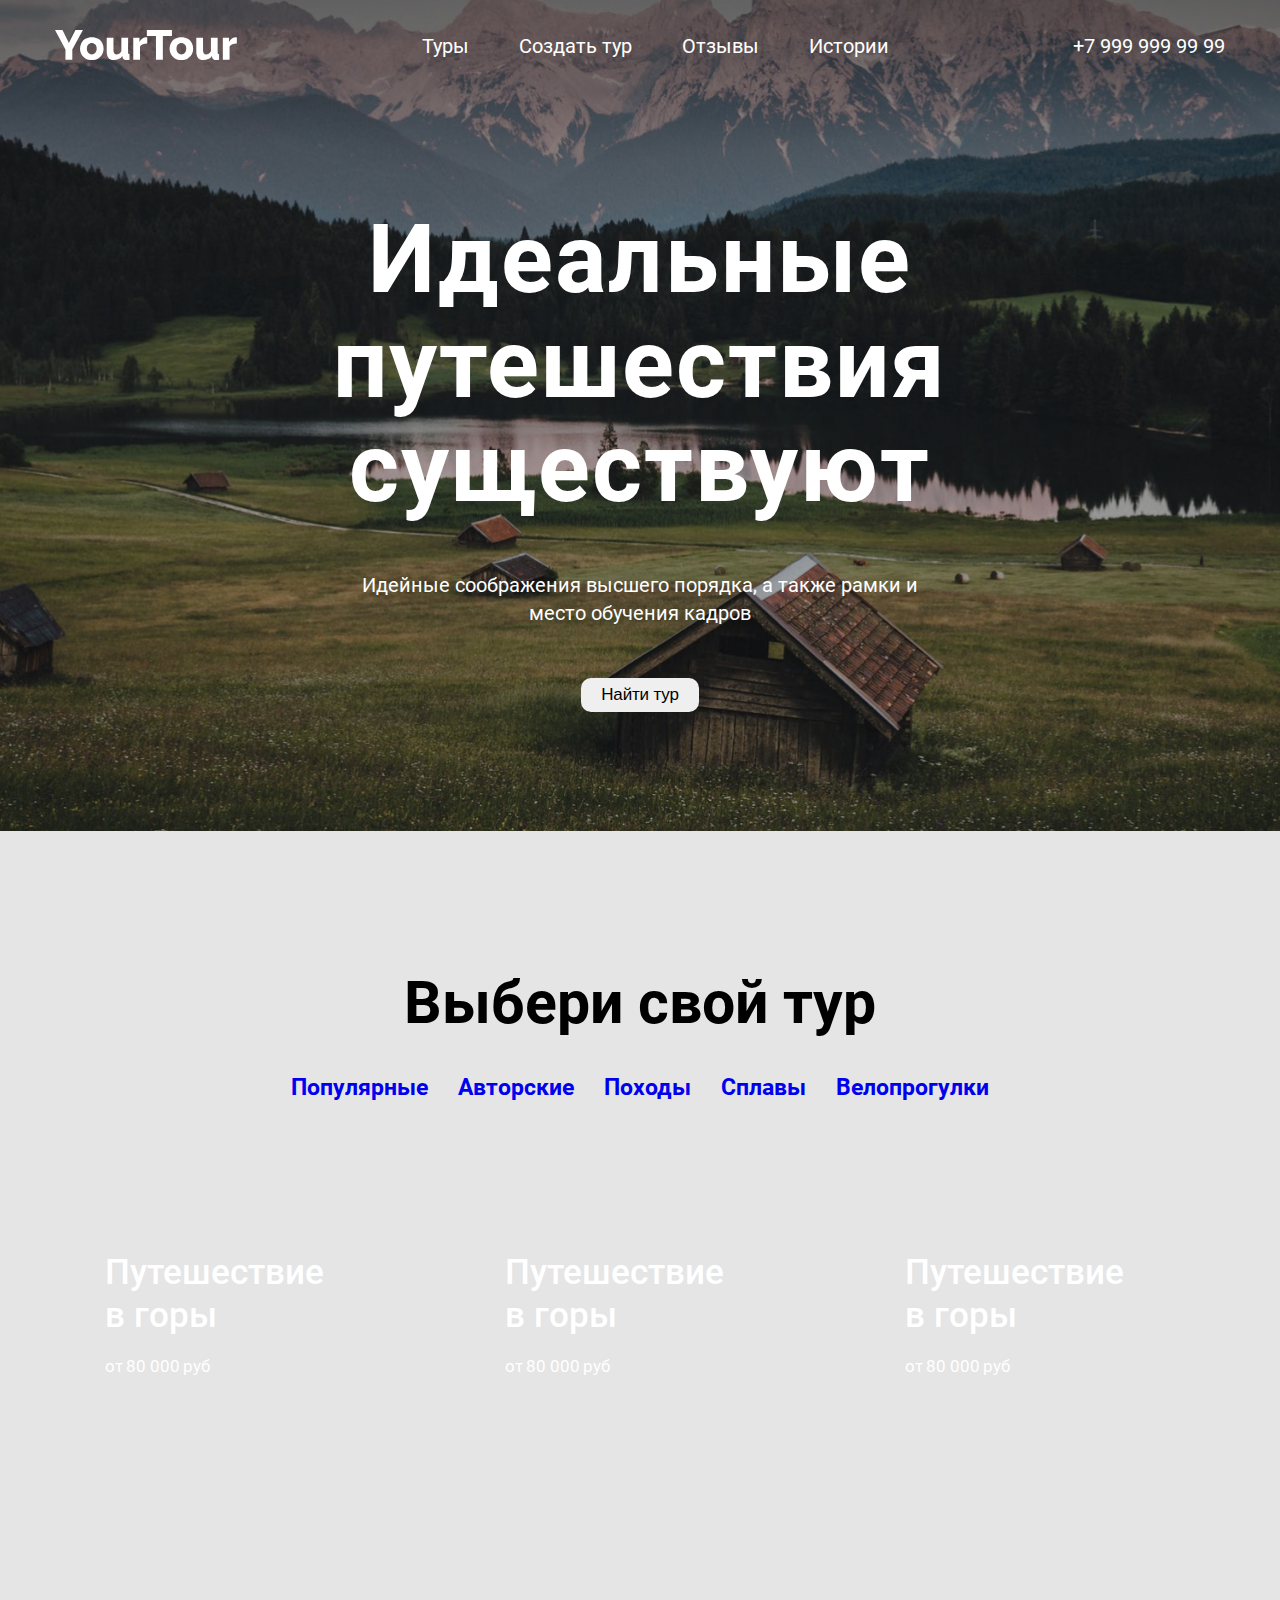
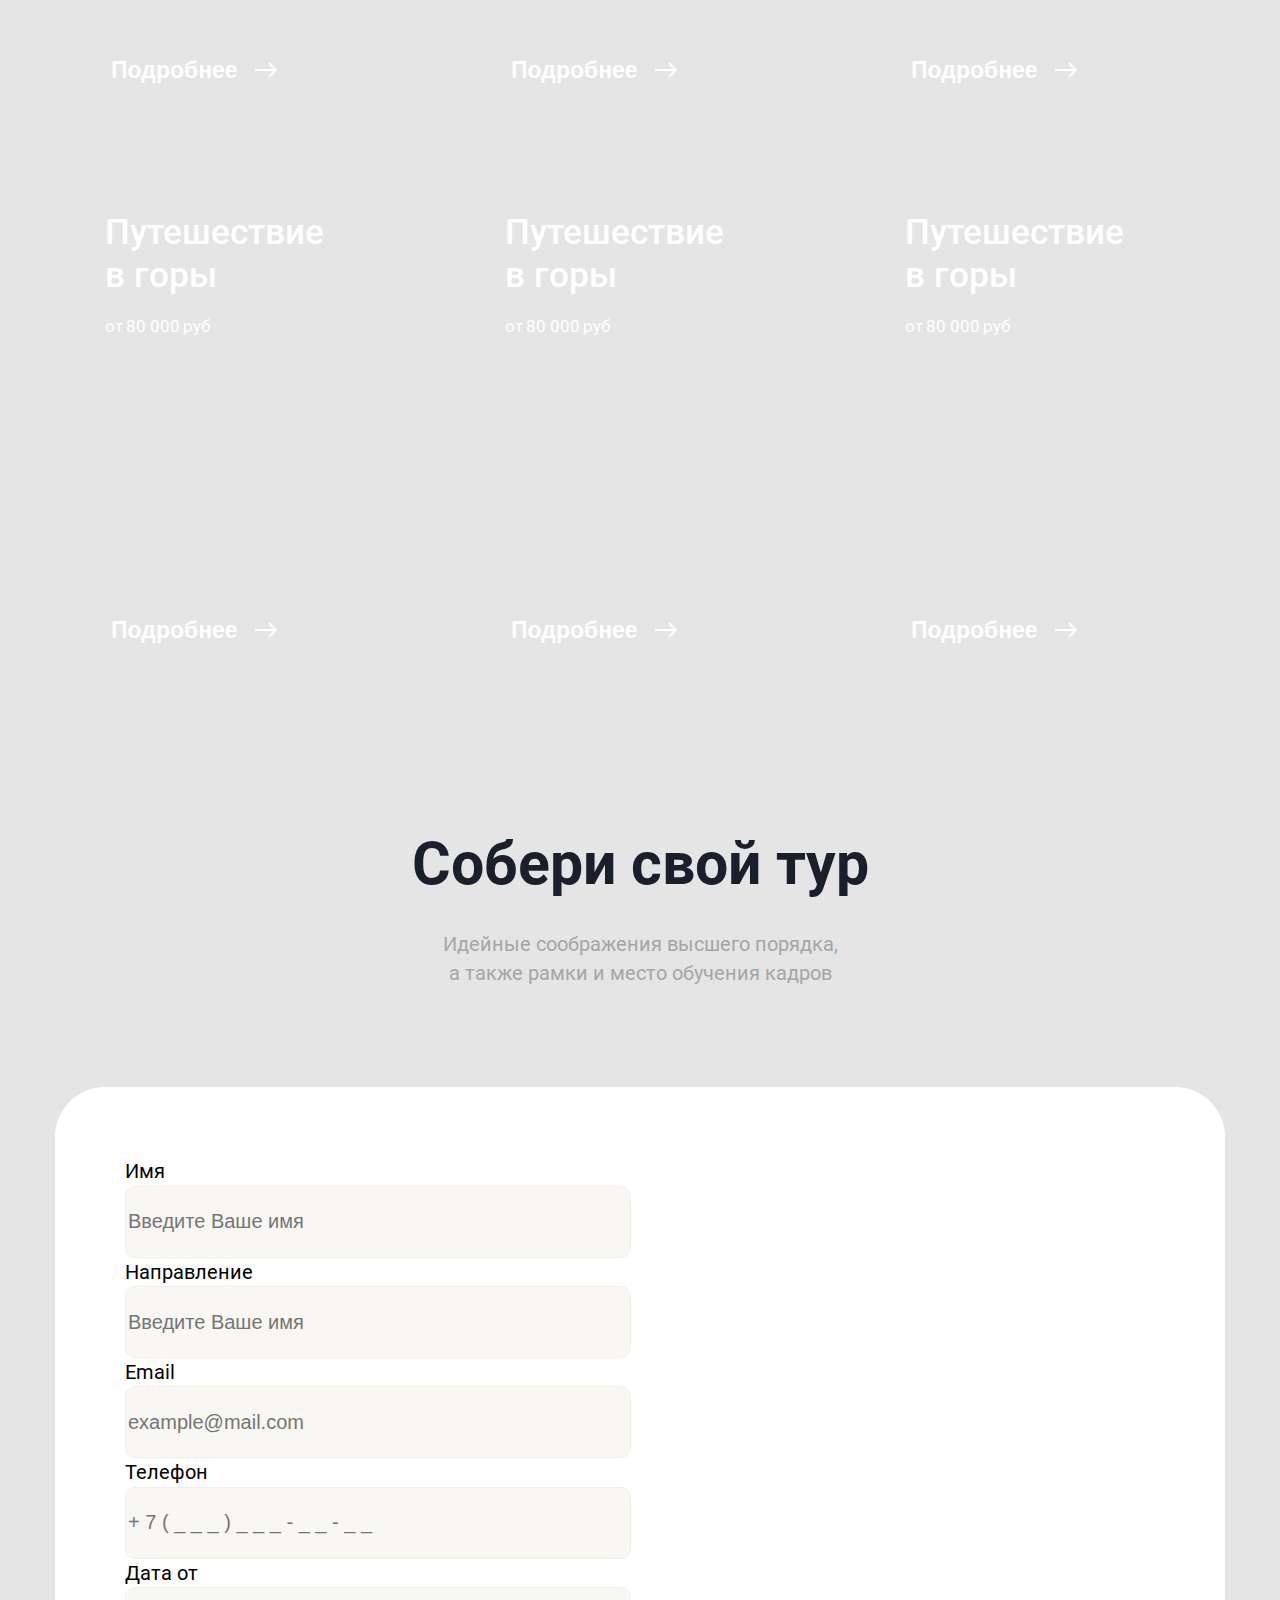
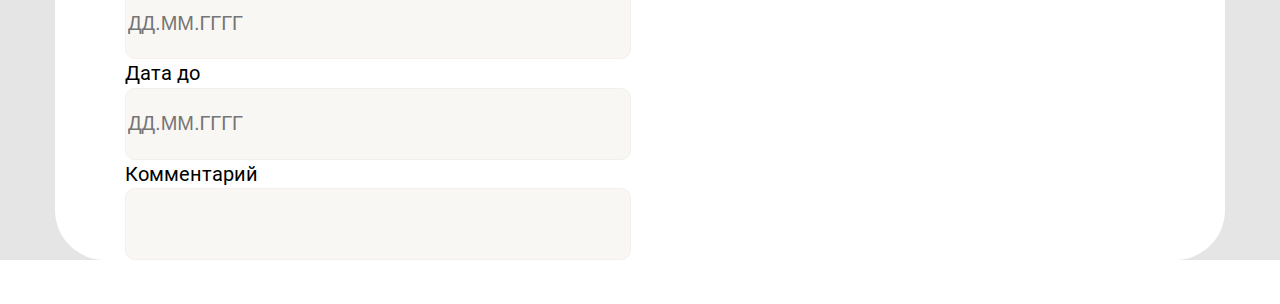
==== YT.html @ fe2a6898 "myfirstcommit" ====
<!DOCTYPE html>
<html lang="ru">

<head>
   <link rel="stylesheet" href="css/style.css">
   <meta charset="UTF-8">
   <meta http-equiv="X-UA-Compatible" content="IE=edge">
   <meta name="viewport" content="width=device-width, initial-scale=1.0">
   <title>Your tour</title>
</head>

<body>
   <!-- Header start -->


   <header class="header">
      <div class="wrapper">
         <div class="header__wrapper">
            <div class="header__logo">
               <a href="#" class="header__logo-link">
                  <img src="img/svg/YourTour.svg" alt="Your Tour logo" class="header__logo-pic">
               </a>
            </div>

            <nav class="header__nav">
               <ul class="header__list">
                  <li class="header__item">
                     <a href="#!" class="header__link">Туры</a>
                  </li>
                  <li class="header__item">
                     <a href="#!" class="header__link">Создать тур</a>
                  </li>
                  <li class="header__item">
                     <a href="#!" class="header__link">Отзывы</a>
                  </li>
                  <li class="header__item">
                     <a href="#!" class="header__link">Истории</a>
                  </li>
               </ul>
            </nav>
            <div class="header__tel">
               <a href="tel:+79999999999" class="header__tel-link">+7 999 999 99 99</a>
            </div>

         </div>
      </div>
   </header>


   <!-- Header end -->

   <!-- Main start -->

   <main class="main">
      <div class="main__info">
         <section class="intro">
            <div class="wrapper">

               <div class="main__wrapper">
                  <h1 class="main__title">
                     Идеальные путешествия существуют
                  </h1>
                  <p class="main__subtitle">
                     Идейные соображения высшего порядка, а также рамки и место обучения кадров
                  </p>

                  <form action="#" class="main__form" target="_blank">
                     <button class="main__form-button">Найти тур</button>
                  </form>

               </div>
            </div>
         </section>
      </div>
      <section class="tours">
         <div class="wrapper">
            <div class="tours__wrapper">
               <h2 class="tours__title">
                  Выбери свой тур
               </h2>
               <nav class="main__nav">
                  <ul class="main__list">
                     <li class="main__list-item">
                        <a href="#!" class="main__list-link">Популярные</a>
                     </li>
                     <li class="main__list-item">
                        <a href="#!" class="main__list-link">Авторские</a>
                     </li>
                     <li class="main__list-item">
                        <a href="#!" class="main__list-link">Походы</a>
                     </li>
                     <li class="main__list-item">
                        <a href="#!" class="main__list-link">Сплавы</a>
                     </li>
                     <li class="main__list-item">
                        <a href="#!" class="main__list-link">Велопрогулки</a>
                     </li>
                  </ul>
               </nav>
               <div class="main__cards">
                  <div class="main__card">

                     <h3 class="main__card-title">Путешествие в&nbspгоры</h3>
                     <p class="main__card-price">от 80 000 руб</p>
                     <form action="#" class="card__form" target="_blank">
                        <button class="card__form-button">Подробнее
                           <img src="img/icons/arrowrighticon.png" alt="Strelka more" class="card__form-arrow">
                        </button>

                     </form>
                  </div>
                  <div class="main__card">

                     <h3 class="main__card-title">Путешествие в&nbspгоры</h3>
                     <p class="main__card-price">от 80 000 руб</p>
                     <form action="#" class="card__form" target="_blank">
                        <button class="card__form-button">Подробнее
                           <img src="img/icons/arrowrighticon.png" alt="Strelka more" class="card__form-arrow">
                        </button>

                     </form>
                  </div>
                  <div class="main__card">

                     <h3 class="main__card-title">Путешествие в&nbspгоры</h3>
                     <p class="main__card-price">от 80 000 руб</p>
                     <form action="#" class="card__form" target="_blank">
                        <button class="card__form-button">Подробнее
                           <img src="img/icons/arrowrighticon.png" alt="Strelka more" class="card__form-arrow">
                        </button>

                     </form>
                  </div>
                  <div class="main__card">

                     <h3 class="main__card-title">Путешествие в&nbspгоры</h3>
                     <p class="main__card-price">от 80 000 руб</p>
                     <form action="#" class="card__form" target="_blank">
                        <button class="card__form-button">Подробнее
                           <img src="img/icons/arrowrighticon.png" alt="Strelka more" class="card__form-arrow">
                        </button>

                     </form>
                  </div>
                  <div class="main__card">

                     <h3 class="main__card-title">Путешествие в&nbspгоры</h3>
                     <p class="main__card-price">от 80 000 руб</p>
                     <form action="#" class="card__form" target="_blank">
                        <button class="card__form-button">Подробнее
                           <img src="img/icons/arrowrighticon.png" alt="Strelka more" class="card__form-arrow">
                        </button>

                     </form>
                  </div>
                  <div class="main__card">

                     <h3 class="main__card-title">Путешествие в&nbspгоры</h3>
                     <p class="main__card-price">от 80 000 руб</p>
                     <form action="#" class="card__form" target="_blank">
                        <button class="card__form-button">Подробнее
                           <img src="img/icons/arrowrighticon.png" alt="Strelka more" class="card__form-arrow">
                        </button>

                     </form>


                  </div>
               </div>
            </div>
         </div>
         <section class="create">
            <div class="wrapper">
               <div class="create__wrapper">
                  <h2 class="create__title">
                     Собери свой тур
                  </h2>
                  <p class="create__subtitle">
                     Идейные соображения высшего порядка, а&nbspтакже рамки и место обучения кадров
                  </p>
                  <div class="form__wrapper">
                     <form action="#" class="create__form">
                        <label class="create__item">
                           <div class="create__item-title">Имя</div>
                           <input type="text" placeholder="Введите Ваше имя" class="create__item-input" name="">
                        </label>
                        <label class="create__item">
                           <div class="create__item-title">Направление</div>
                           <input type="text" placeholder="Введите Ваше имя" class="create__item-input" name="">
                        </label>
                        <label class="create__item">
                           <div class="create__item-title">Email</div>
                           <input type="text" placeholder="example@mail.com" class="create__item-input" name="">
                        </label>
                        <label class="create__item">
                           <div class="create__item-title">Телефон</div>
                           <input type="text" placeholder="+ 7 ( _ _ _ ) _ _ _ - _ _ - _ _" class="create__item-input"
                              name="">
                        </label>
                        <label class="create__item">
                           <div class="create__item-title">Дата от</div>
                           <input type="text" placeholder="ДД.ММ.ГГГГ" class="create__item-input" name="">
                        </label>
                        <label class="create__item">
                           <div class="create__item-title">Дата до</div>
                           <input type="text" placeholder="ДД.ММ.ГГГГ" class="create__item-input" name="">
                        </label>
                        <label class="create__item">
                           <div class="create__item-title">Комментарий</div>
                           <input type="text" placeholder="" class="create__item-input" name="">
                        </label>

                     </form>
                  </div>
               </div>
            </div>
         </section>
      </section>

   </main>

   <!-- Main end  -->


</body>

</html>
---- css/style.css ----
/* http://meyerweb.com/eric/tools/css/reset/ 
   v2.0 | 20110126
   License: none (public domain)
*/

html, body, div, span, applet, object, iframe,
h1, h2, h3, h4, h5, h6, p, blockquote, pre,
a, abbr, acronym, address, big, cite, code,
del, dfn, em, img, ins, kbd, q, s, samp,
small, strike, strong, sub, sup, tt, var,
b, u, i, center,
dl, dt, dd, ol, ul, li,
fieldset, form, label, legend,
table, caption, tbody, tfoot, thead, tr, th, td,
article, aside, canvas, details, embed, 
figure, figcaption, footer, header, hgroup, 
menu, nav, output, ruby, section, summary,
time, mark, audio, video {
	margin: 0;
	padding: 0;
	border: 0;
	font-size: 100%;
	font: inherit;
	vertical-align: baseline;
}
/* HTML5 display-role reset for older browsers */
article, aside, details, figcaption, figure, 
footer, header, hgroup, menu, nav, section {
	display: block;
}
body {
   max-width: 1920px;
	line-height: 1;
   font-family: 'Roboto', sans-serif;
   font-weight: 400;
   font-size: 16px;
}
ol, ul {
	list-style: none;
}
blockquote, q {
	quotes: none;
}
blockquote:before, blockquote:after,
q:before, q:after {
	content: '';
	content: none;
}
table {
	border-collapse: collapse;
	border-spacing: 0;
}

img {
   max-width: 100%;
   height: auto;
}

/* roboto-regular - cyrillic */

/* roboto-regular - cyrillic */
@font-face {
   font-family: 'Roboto';
   font-style: normal;
   font-weight: 400;
   src: local(''),
        url('../fonts/roboto-v29-cyrillic-regular.woff2') format('woff2'), /* Chrome 26+, Opera 23+, Firefox 39+ */
        url('../fonts/roboto-v29-cyrillic-regular.woff') format('woff'); /* Chrome 6+, Firefox 3.6+, IE 9+, Safari 5.1+ */
 }
 /* roboto-500 - cyrillic */
 @font-face {
   font-family: 'Roboto';
   font-style: normal;
   font-weight: 500;
   src: local(''),
        url('../fonts/roboto-v29-cyrillic-500.woff2') format('woff2'), /* Chrome 26+, Opera 23+, Firefox 39+ */
        url('../fonts/roboto-v29-cyrillic-500.woff') format('woff'); /* Chrome 6+, Firefox 3.6+, IE 9+, Safari 5.1+ */
 }
 /* roboto-700 - cyrillic */
 @font-face {
   font-family: 'Roboto';
   font-style: normal;
   font-weight: 700;
   src: local(''),
        url('../fonts/roboto-v29-cyrillic-700.woff2') format('woff2'), /* Chrome 26+, Opera 23+, Firefox 39+ */
        url('../fonts/roboto-v29-cyrillic-700.woff') format('woff'); /* Chrome 6+, Firefox 3.6+, IE 9+, Safari 5.1+ */
 }




 .wrapper{
   max-width: 1170px;
   margin: 0 auto;
}


/* Start header styles */

.header{
top: 0;
left: 0;
width: 100%;
position: absolute;
}


.header__wrapper{
   
   padding-top: 28.88px;
   display: flex;
   flex-wrap: wrap;
   align-items: center;
   justify-content: space-between;
}

.header__link{
   font-family: Roboto;
   font-style: normal;
   font-weight: normal;
   font-size: 20px;
   line-height: 142%;
   color: #FFFFFF;
   text-decoration: none;
}

.header__tel-link{
   font-family: Roboto;
   font-style: normal;
   font-weight: normal;
   font-size: 20px;
   line-height: 142%;
   color: #FFFFFF;
   text-decoration: none;
}

.header__list{
   display: flex;
   flex-wrap: wrap;
   justify-content: space-around;
}

.header__item{
   margin-right: 50px;
}

.header__item:last-child{
   margin-right: 0;
}



.header__link:hover, .header__link:focus{
text-decoration: underline;
}

/* End header styles */



/* Start main styles */

.main{

}

.main__info{
   max-height: 831px;
   height: 100vh; 
  background: url('../img/headerbg2.jpg')  center no-repeat;
  background-size:cover; 
}

.main__wrapper{
 display: flex;
 flex-wrap: wrap;
 align-items: center;
 flex-direction: column;

}

.intro{
 padding-top: 207px;
}

.main__title{
   margin-bottom: 50px;
   max-width: 768px;
   font-style: normal;
   font-weight: bold;
   font-size: 96px;
   line-height: 109%;
   letter-spacing: 0.02em;
   text-align: center;
   color: #FFFFFF;
}

.main__subtitle{
   max-width: 562px;
   font-style: normal;
   font-weight: normal;
   font-size: 20px;
   line-height: 142%;
   text-align: center;
   color: #FFFFFF;
   margin-bottom: 50px;
}


.main__form{

}

.main__form-button{
   font-style: normal;
   font-weight: normal;
   font-size: 17px;
   line-height: 142%;
   letter-spacing: -0.01em;
   width: 118px;
  height: 34px;
  border:0;
  border-radius: 10px;
}

.main__form-button:hover{
   background: #EFA501;
}

.main__form-button:active{
   background: #F8E6BE;
}



/* End main  styles */

/* Start Tours  styles */

.tours{
   background-color: #E5E5E5;;
}

.tours__wrapper{
   padding-top: 135px;
}

.tours__title{
   margin: 0 auto;
   max-width: 473px;
   font-style: normal;
   font-weight: bold;
   font-size: 59px;
   line-height: 124%;
   text-align: center;
}

.main__nav{
margin-top: 35px;
}

.main__list{
   display: flex;
   flex-wrap: wrap;
   justify-content: center;
   align-items: center;
   padding-bottom: 100px;
   
}

.main__list-item{
   margin-right: 30px;
   font-style: normal;
   font-weight: bold;
   font-size: 23px;
   line-height: 122%;
   color: #1B1F2B;
   
}

.main__list-item:last-child{
   margin-right: 0;
}

.main__list-link{
   text-decoration: none;
}

.main__list-link:hover{
   border-bottom: 2px solid #EFA501;
   color: #EFA501;
}


/* End Tours  styles */


/* Start cards  styles */

.main__cards{
   
   display: grid; 
   grid-template-columns: repeat(3, 370px); 
   grid-template-rows: repeat(2, 530px); 
   grid-column-gap: 30px; 
   grid-row-gap: 30px; 
   padding-bottom: 135px;
}

.main__card-pic{
  
}


.main__card{
   grid-column: span 1;
   
    
}

.main__card-title{
   padding-top: 50px;
   margin: 0 auto;
   max-width: 270px;
   padding-bottom: 16px;
   font-style: normal;
   font-weight: 500;
   font-size: 35px;
   line-height: 122%;
   color: #FFFFFF;
}

.main__card-price{
   margin: 0 auto;
   max-width: 270px;
padding-bottom: 277px;
font-style: normal;
font-weight: normal;
font-size: 17px;
line-height: 142%;
letter-spacing: -0.01em;
color: #FFFFFF;
}

.main__card-more{
  
   font-family: Roboto;
   font-style: normal;
   font-weight: bold;
   font-size: 23px;
   line-height: 122%;
   color: #FFFFFF;
   text-decoration: none;
   background: url(..img/icons/arrowrighticon.png) no-repeat right center;
}

.card__form{
margin-left: 50px;


}
.card__form-button{
background-color: transparent;
display: inline-flex;
align-items: center;
font-style: normal;
font-weight: bold;
font-size: 23px;
line-height: 122%;
color: #FFFFFF;
border-radius: 50px;
border: 0;
}

.card__form-button:hover{
   background: #286562;
}

.card__form-button:active{
   background: #EFA501;
}

.card__form-arrow{
   padding-left: 16px;
   
}
/* End Cards  styles */

/* Start Create tours styles */
.create__title{
   margin: 0 auto;
   max-width: 458px;
   padding-bottom: 30px;
   font-style: normal;
   font-weight: bold;
   font-size: 59px;
   line-height: 124%;
   text-align: center;
   color: #1B1F2B;
}

.create__subtitle{
   margin: 0 auto;
   max-width: 418px;
   padding-bottom: 100px;
   font-family: Roboto;
   font-style: normal;
   font-weight: normal;
   font-size: 20px;
   line-height: 142%;
   text-align: center;
   color: #A6A6A6;
   display: flex;
   flex-wrap: wrap;
   align-items: flex-start;
}

/* Form */

.form__wrapper{
max-width: 1170px;
background-color:#FFFFFF;
border-radius: 50px;
}

.create__form{
   max-width: 1030px;
   padding-top: 70px;
  margin: 0 auto;
 

}

.create__item{
   max-width: 500px;
 padding-bottom: 69px;
}

.create__item-title{
   max-width: 500px;
   font-style: normal;
   font-weight: normal;
   font-size: 20px;
   line-height: 142%;
}

.create__item-input{
   
   background-color: #F9F7F4;;
   border: 1px solid #F4F0E9;
   border-radius: 10px;
   width: 500px;
   height: 68px;
   font-style: normal;
   font-weight: normal;
   font-size: 20px;
   line-height: 142%;
   color: #A6A6A6;
}

/* End Create tours style */
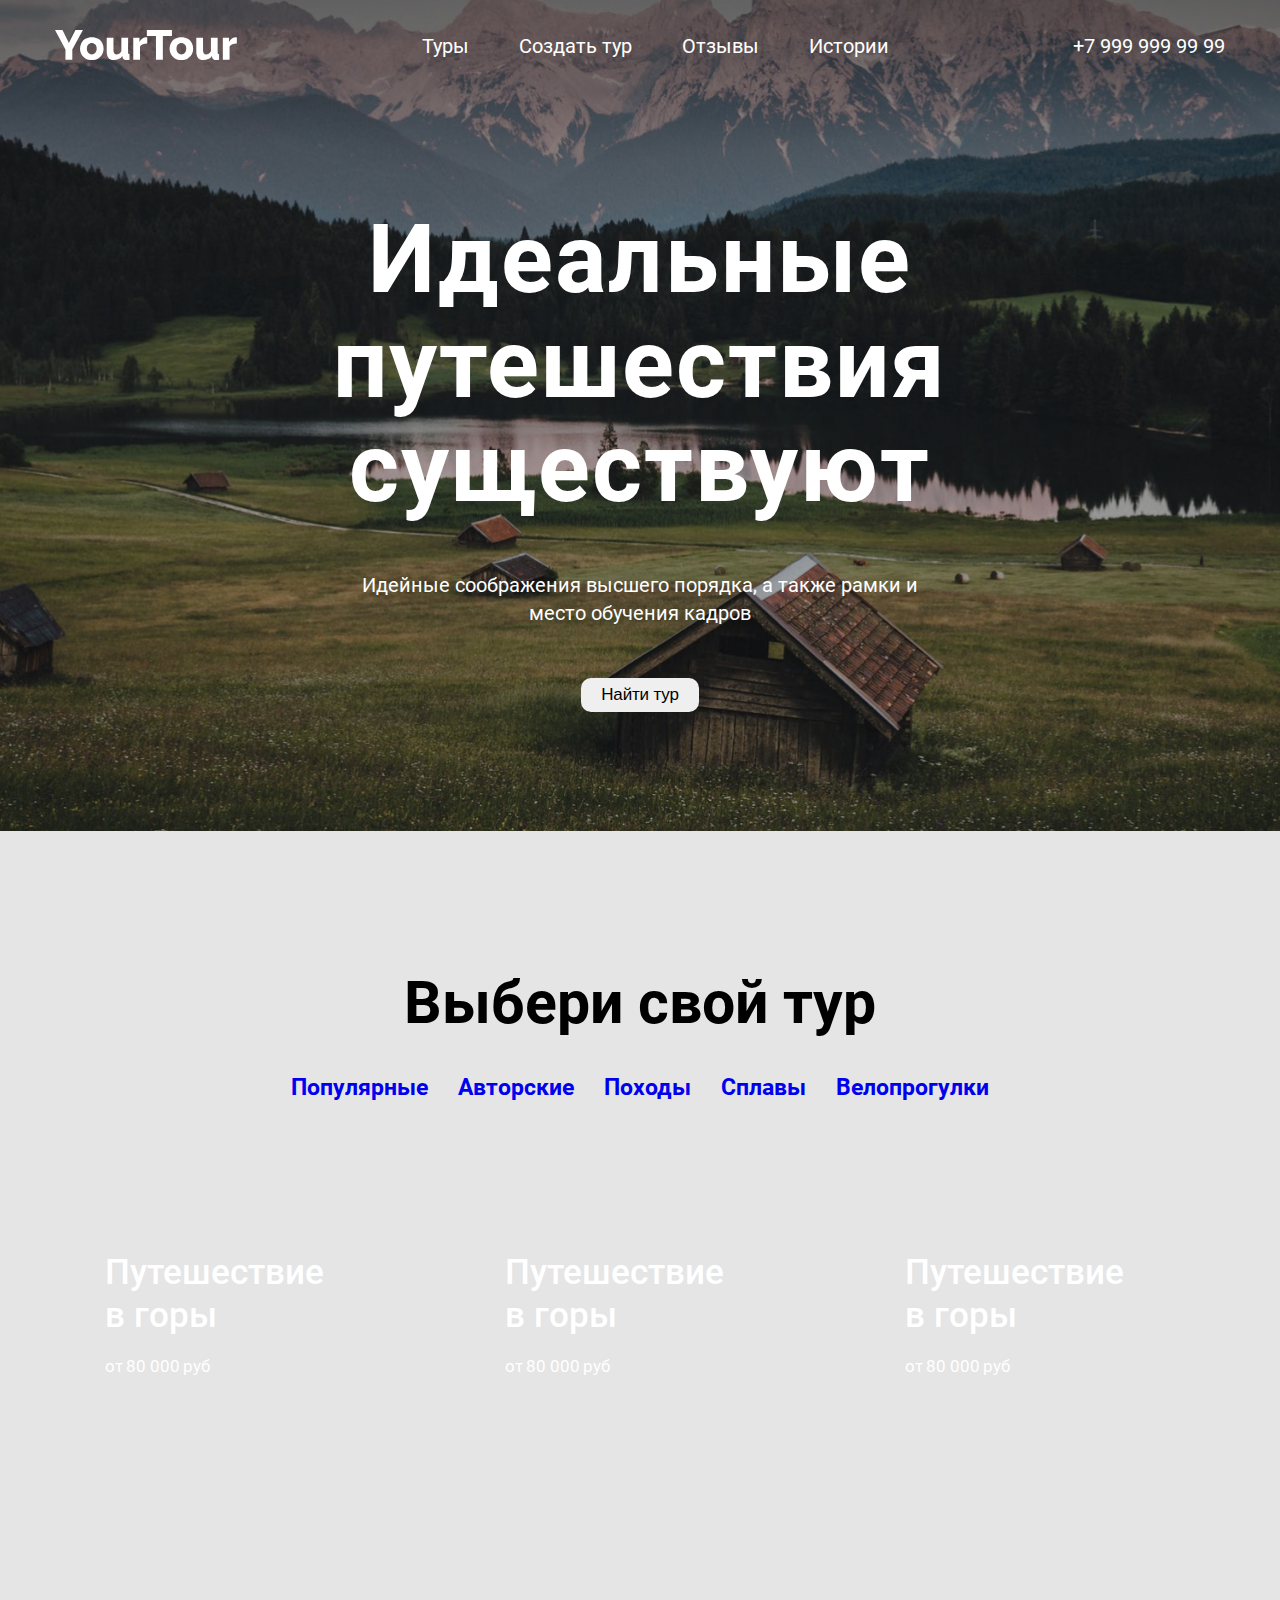
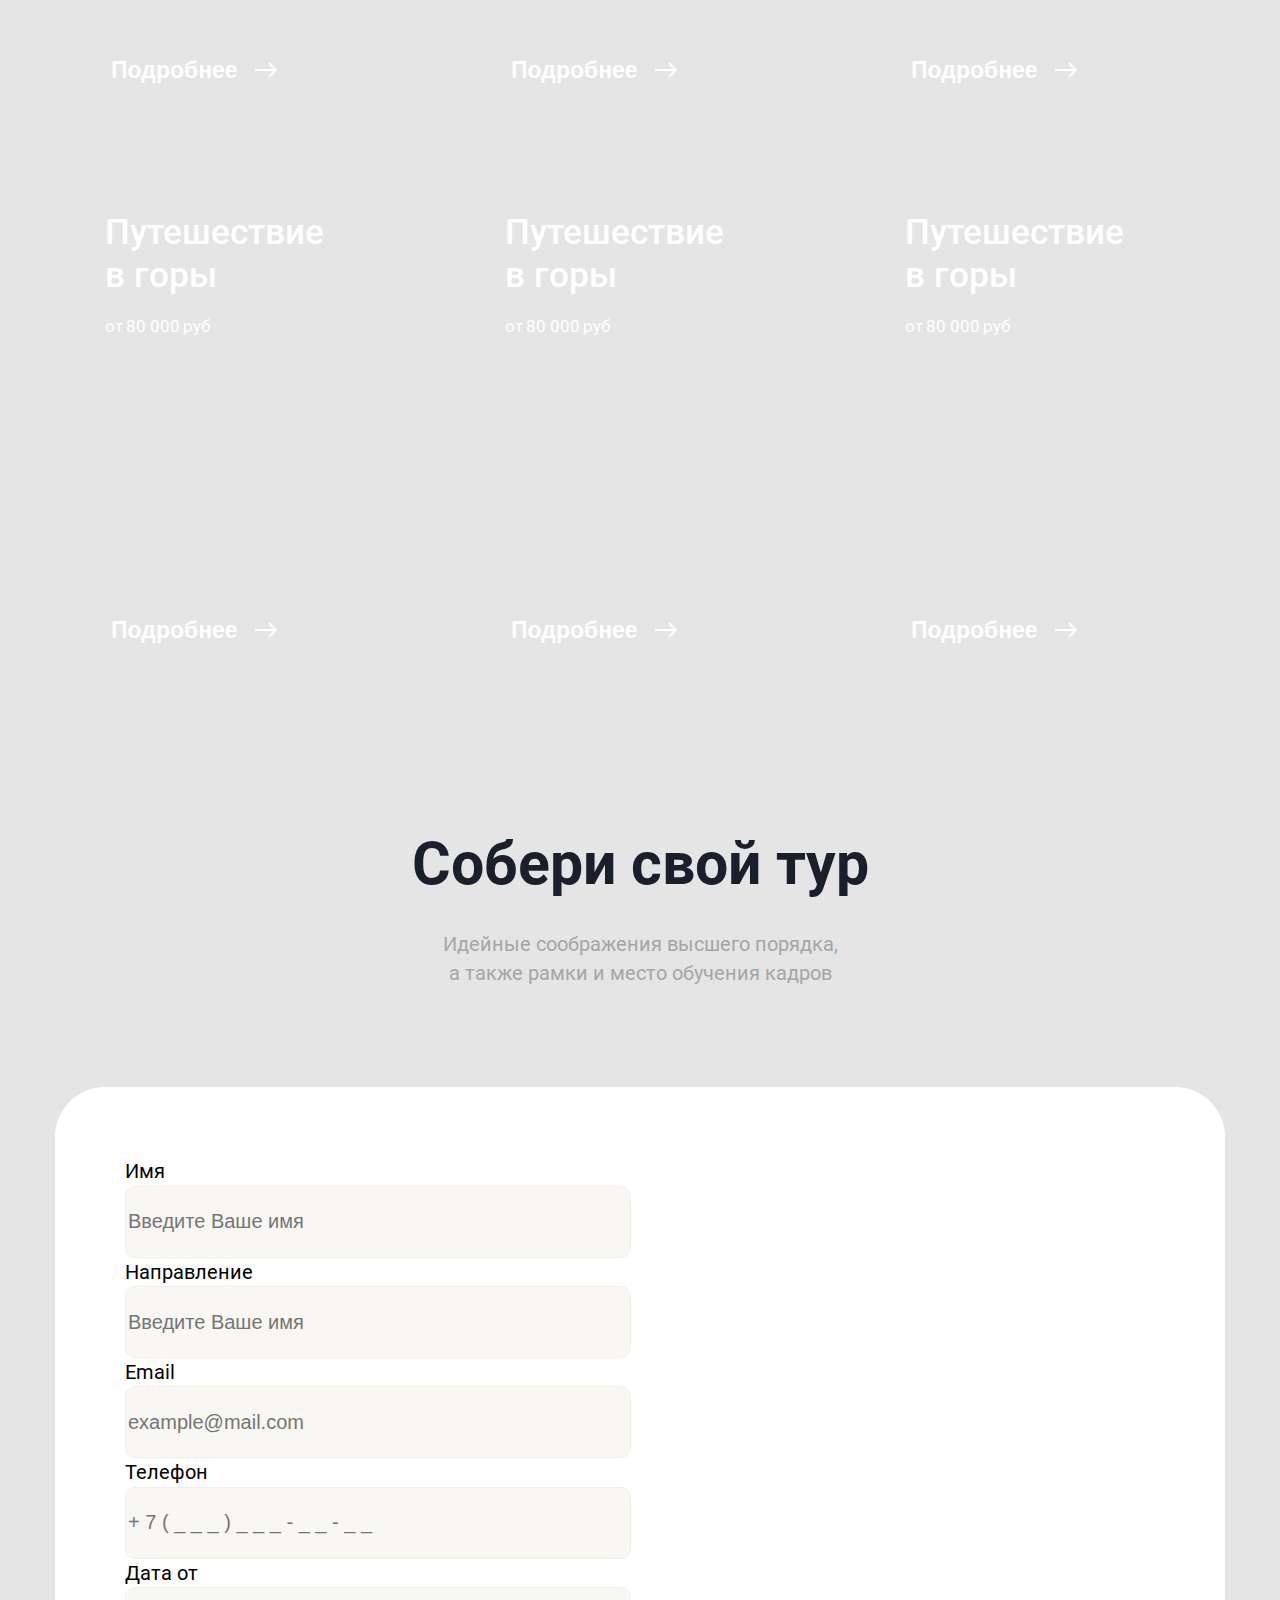
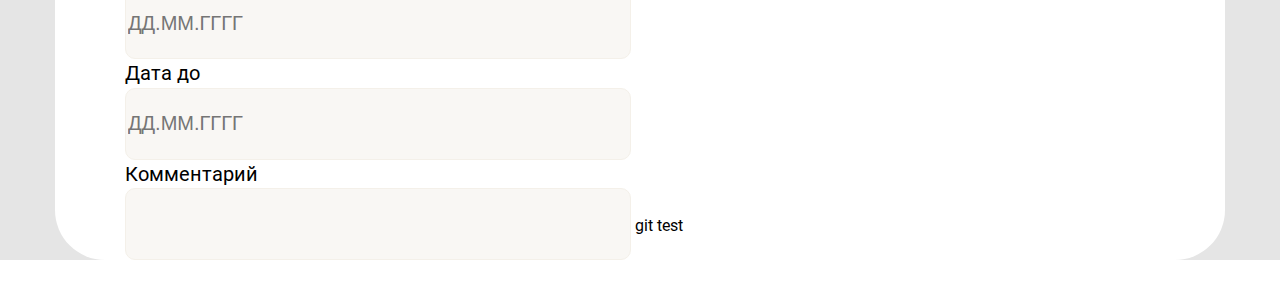
==== commit 2076ca34: "my first commit" ====
--- a/YT.html
+++ b/YT.html
@@ -209,6 +209,7 @@
                            <div class="create__item-title">Комментарий</div>
                            <input type="text" placeholder="" class="create__item-input" name="">
                         </label>
+                        git test
 
                      </form>
                   </div>
